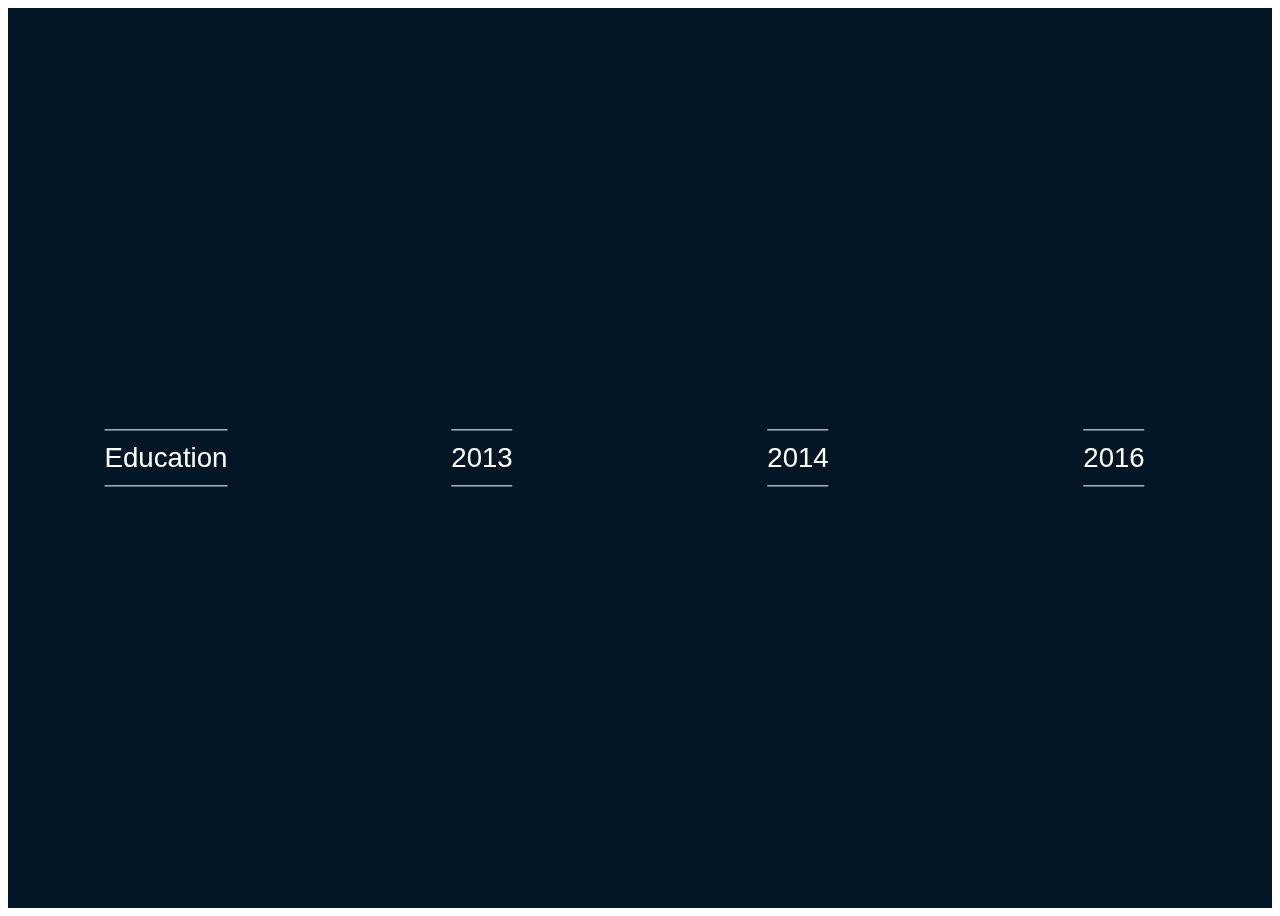
==== resume.html @ 83eec71d "Update resume.html" ====
<!DOCTYPE html>
<html>
<head>
    <title>My Resume</title>
</head>
<style>
body {
  font-family: 'Source Sans Pro',Helvetica Neue,Helvetica,Arial,sans-serif; 
  font-size: 16px;
  line-height: 1.75;
}

#timeline {
  display: flex;
  background-color: #031625;

  &:hover {
    .tl-item {
      width: 23.3333%;
    }
  }
}

.tl-item {
  transform: translate3d(0, 0, 0);
  position: relative;
  width: 25%;
  height: 100vh;
  min-height: 600px;
  color: #fff;
  overflow: hidden;
  transition: width 0.5s ease;
  
  &:before, &:after {
    transform: translate3d(0, 0, 0);
    content: '';
    position: absolute;
    left: 0; top: 0;
    width: 100%; height: 100%;
  }

  &:after {
    background: transparentize(#031625, 0.15);
    opacity: 1;
    transition: opacity 0.5s ease;
  }

  &:before {
    background: linear-gradient(to bottom, rgba(0,0,0,0) 0%,rgba(0,0,0,1) 75%);
    z-index: 1;
    opacity: 0;
    transform: translate3d(0, 0, 0) translateY(50%);
    transition: opacity 0.5s ease, transform 0.5s ease;
  }

  &:hover {
    width: 30% !important;
    
    &:after {
      opacity: 0;
    }

    &:before {
      opacity: 1;
      transform: translate3d(0, 0, 0) translateY(0);
      transition: opacity 1s ease, transform 1s ease 0.25s;
    }
    
    .tl-content {
      opacity: 1;
      transform: translateY(0);
      transition: all 0.75s ease 0.5s;
    }

    .tl-bg {
      filter: grayscale(0);
    }
  }
}

.tl-content {
  transform: translate3d(0, 0, 0) translateY(25px);
  position: relative;
  z-index: 1;
  text-align: center;
  margin: 0 1.618em;
  top: 55%;
  opacity: 0;
  
  h1 {
    font-family: 'Pathway Gothic One',Helvetica Neue,Helvetica,Arial,sans-serif;
    text-transform: uppercase;
    color: #1779cf;
    font-size: 1.44rem;
    font-weight: normal;
  }
}

.tl-year {
  position: absolute;
  top: 50%;
  left: 50%;
  transform: translateX(-50%) translateY(-50%);
  z-index: 1;
  border-top: 1px solid #fff;
  border-bottom: 1px solid #fff;
  
  p {
    font-family: 'Pathway Gothic One',Helvetica Neue,Helvetica,Arial,sans-serif;
    font-size: 1.728rem;
    line-height: 0;
  }
}

.tl-bg {
  transform: translate3d(0, 0, 0);
  position: absolute;
  width: 100%; height: 100%;
  top: 0; left: 0;
  background-size: cover;
  background-position: center center;
  transition: filter 0.5s ease;
  filter: grayscale(100%);
}


</style>
<body>

<section id="timeline">
  
  <div class="tl-item">
    
    <div class="tl-bg" style="background-image: url(https://placeimg.com/801/801/nature)"></div>
    
    <div class="tl-year">
      <p class="f2 heading--sanSerif">Education</p>
    </div>

    <div class="tl-content">
      <h1>Lorem ipsum dolor sit</h1>
      <p>Lorem ipsum dolor sit amet, consectetur adipisicing elit, sed do eiusmod tempor incididunt ut labore et dolore magna aliqua. Ut enim ad minim veniam, quis nostrud exercitation ullamco laboris nisi ut aliquip ex ea commodo consequat. Duis aute irure dolor in reprehenderit in voluptate velit.</p>
    </div>

  </div>

  <div class="tl-item">
    
    <div class="tl-bg" style="background-image: url(https://placeimg.com/802/802/nature)"></div>
    
    <div class="tl-year">
      <p class="f2 heading--sanSerif">2013</p>
    </div>

    <div class="tl-content">
      <h1 class="f3 text--accent ttu">Vestibulum laoreet lorem</h1>
      <p>Suspendisse potenti. Sed sollicitudin eros lorem, eget accumsan risus dictum id. Maecenas dignissim ipsum vel mi rutrum egestas. Donec mauris nibh, facilisis ut hendrerit vel, fringilla sed felis. Morbi sed nisl et arcu.</p>
    </div>

  </div>

  <div class="tl-item">
    
    <div class="tl-bg" style="background-image: url(https://placeimg.com/803/803/nature)"></div>
    
    <div class="tl-year">
      <p class="f2 heading--sanSerif">2014</p>
    </div>

    <div class="tl-content">
      <h1 class="f3 text--accent ttu">Phasellus mauris elit</h1>
      <p>Mauris cursus magna at libero lobortis tempor. Suspendisse potenti. Aliquam interdum vulputate neque sit amet varius. Maecenas ac pulvinar nisi. Fusce vitae nunc ultrices, tristique dolor at, porttitor dolor. Etiam id cursus arcu, in dapibus nibh. Pellentesque non porta leo. Nulla eros odio, egestas quis efficitur vel, pretium sed.</p>
    </div>

  </div>

  <div class="tl-item">
    
    <div class="tl-bg" style="background-image: url(https://placeimg.com/800/800/nature)"></div>
    
    <div class="tl-year">
      <p class="f2 heading--sanSerif">2016</p>
    </div>

    <div class="tl-content">
      <h1 class="f3 text--accent ttu">Mauris vitae nunc elem</h1>
      <p>Suspendisse ac mi at dolor sodales faucibus. Nunc sagittis ornare purus non euismod. Donec vestibulum efficitur tortor, eget efficitur enim facilisis consequat. Vivamus laoreet laoreet elit. Ut ut varius metus, bibendum imperdiet ex. Curabitur diam quam, blandit at risus nec, pulvinar porttitor lorem. Pellentesque dolor elit.</p>
    </div>

  </div>
</section>

    
</body>
</html>
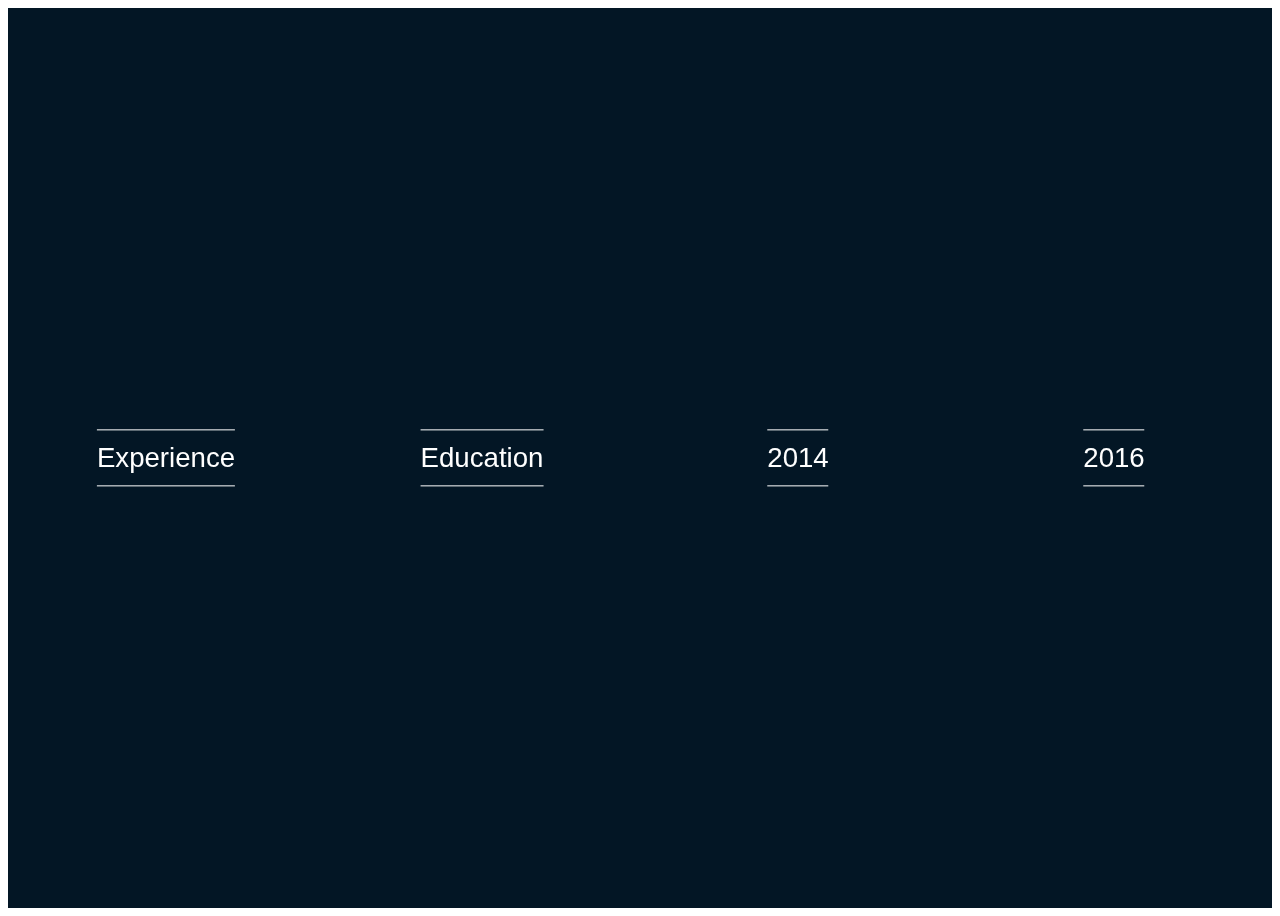
==== commit 11d3492a: "Update resume.html" ====
--- a/resume.html
+++ b/resume.html
@@ -125,8 +125,7 @@
 
 
 </style>
-<body>
-
+<body></body>
 <section id="timeline">
   
   <div class="tl-item">
@@ -134,12 +133,12 @@
     <div class="tl-bg" style="background-image: url(https://placeimg.com/801/801/nature)"></div>
     
     <div class="tl-year">
-      <p class="f2 heading--sanSerif">Education</p>
+      <p class="f2 heading--sanSerif">Experience</p>
     </div>
 
     <div class="tl-content">
       <h1>Lorem ipsum dolor sit</h1>
-      <p>Lorem ipsum dolor sit amet, consectetur adipisicing elit, sed do eiusmod tempor incididunt ut labore et dolore magna aliqua. Ut enim ad minim veniam, quis nostrud exercitation ullamco laboris nisi ut aliquip ex ea commodo consequat. Duis aute irure dolor in reprehenderit in voluptate velit.</p>
+      <p>Under Construction for Experience</p>
     </div>
 
   </div>
@@ -149,12 +148,12 @@
     <div class="tl-bg" style="background-image: url(https://placeimg.com/802/802/nature)"></div>
     
     <div class="tl-year">
-      <p class="f2 heading--sanSerif">2013</p>
+      <p class="f2 heading--sanSerif">Education</p>
     </div>
 
     <div class="tl-content">
       <h1 class="f3 text--accent ttu">Vestibulum laoreet lorem</h1>
-      <p>Suspendisse potenti. Sed sollicitudin eros lorem, eget accumsan risus dictum id. Maecenas dignissim ipsum vel mi rutrum egestas. Donec mauris nibh, facilisis ut hendrerit vel, fringilla sed felis. Morbi sed nisl et arcu.</p>
+      <p>Under Construction for Education</p>
     </div>
 
   </div>
@@ -189,7 +188,4 @@
 
   </div>
 </section>
-
-    
-</body>
 </html>
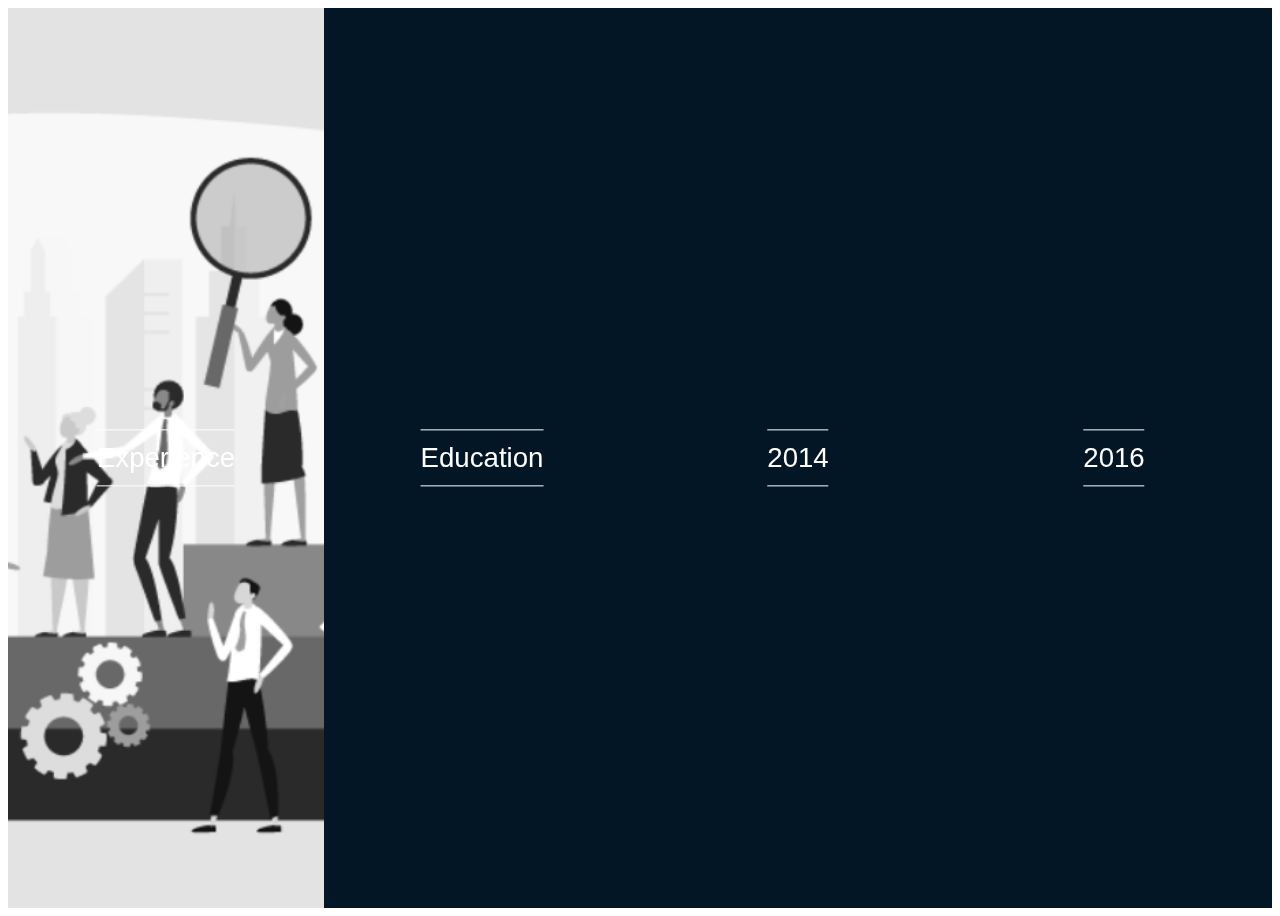
==== commit f46d8f3b: "Update resume.html" ====
--- a/resume.html
+++ b/resume.html
@@ -130,7 +130,7 @@
   
   <div class="tl-item">
     
-    <div class="tl-bg" style="background-image: url(https://placeimg.com/801/801/nature)"></div>
+    <div class="tl-bg" style="background-image: url(experience.PNG)"></div>
     
     <div class="tl-year">
       <p class="f2 heading--sanSerif">Experience</p>
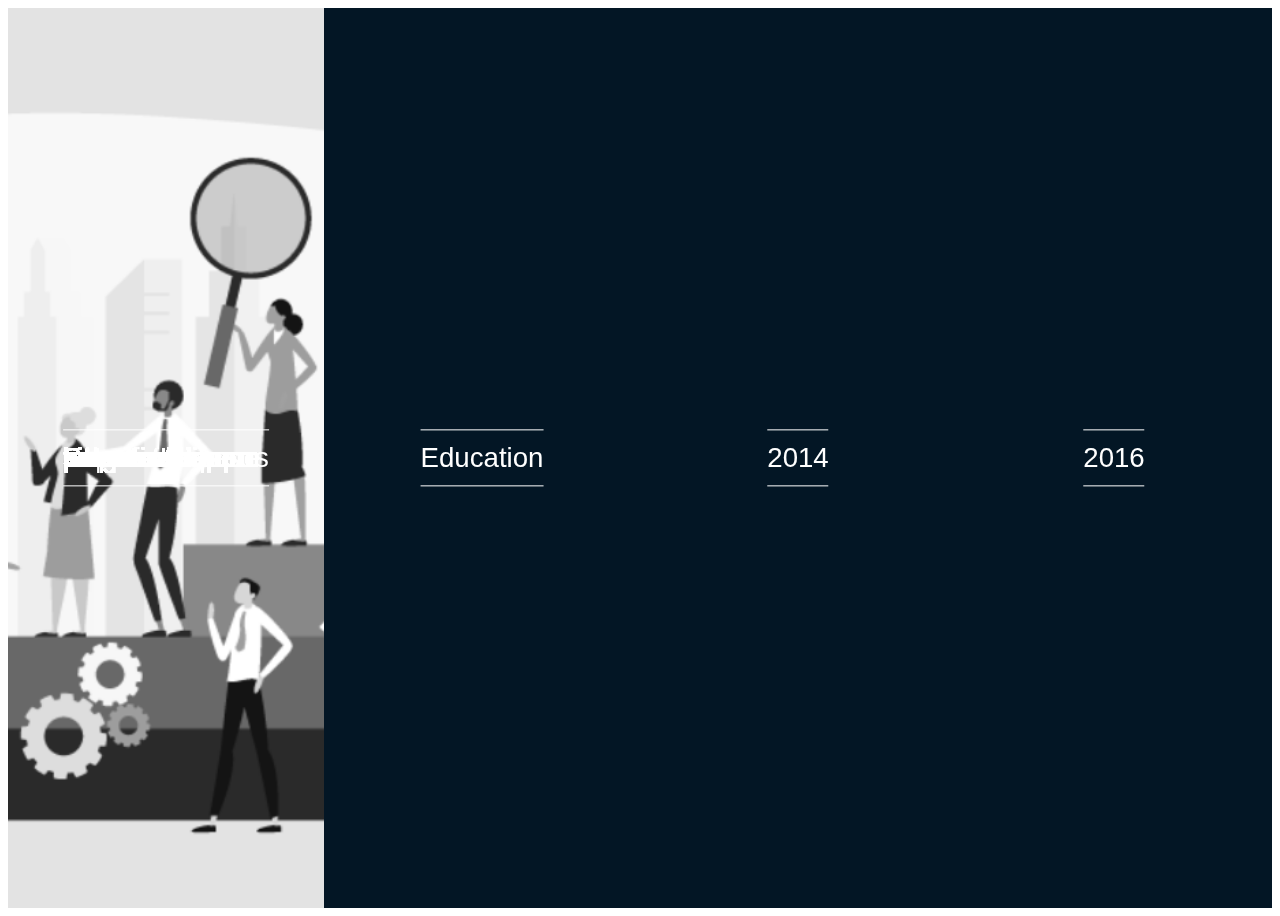
==== commit 341f0068: "Update resume.html" ====
--- a/resume.html
+++ b/resume.html
@@ -133,7 +133,7 @@
     <div class="tl-bg" style="background-image: url(experience.PNG)"></div>
     
     <div class="tl-year">
-      <p class="f2 heading--sanSerif">Experience</p>
+      <p class="f2 heading--sanSerif">Experienceursus magna at libero lobortis tempor. Suspendisse potenti. Aliquam interdum vulputate neque sit amursus magna at libero lobortis tempor. Suspendisse potenti. Aliquam interdum vulputate neque sit amursus magna at libero lobortis tempor. Suspendisse potenti. Aliquam interdum vulputate neque sit amursus magna at libero lobortis tempor. Suspendisse potenti. Aliquam interdum vulputate neque sit amursus magna at libero lobortis tempor. Suspendisse potenti. Aliquam interdum vulputate neque sit amursus magna at libero lobortis tempor. Suspendisse potenti. Aliquam interdum vulputate neque sit amursus magna at libero lobortis tempor. Suspendisse potenti. Aliquam interdum vulputate neque sit amursus magna at libero lobortis tempor. Suspendisse potenti. Aliquam interdum vulputate neque sit amursus magna at libero lobortis tempor. Suspendisse potenti. Aliquam interdum vulputate neque sit amursus magna at libero lobortis tempor. Suspendisse potenti. Aliquam interdum vulputate neque sit amursus magna at libero lobortis tempor. Suspendisse potenti. Aliquam interdum vulputate neque sit amursus magna at libero lobortis tempor. Suspendisse potenti. Aliquam interdum vulputate neque sit amursus magna at libero lobortis tempor. Suspendisse potenti. Aliquam interdum vulputate neque sit amursus magna at libero lobortis tempor. Suspendisse potenti. Aliquam interdum vulputate neque sit amursus magna at libero lobortis tempor. Suspendisse potenti. Aliquam interdum vulputate neque sit amursus magna at libero lobortis tempor. Suspendisse potenti. Aliquam interdum vulputate neque sit amursus magna at libero lobortis tempor. Suspendisse potenti. Aliquam interdum vulputate neque sit amursus magna at libero lobortis tempor. Suspendisse potenti. Aliquam interdum vulputate neque sit amursus magna at libero lobortis tempor. Suspendisse potenti. Aliquam interdum vulputate neque sit am</p>
     </div>
 
     <div class="tl-content">
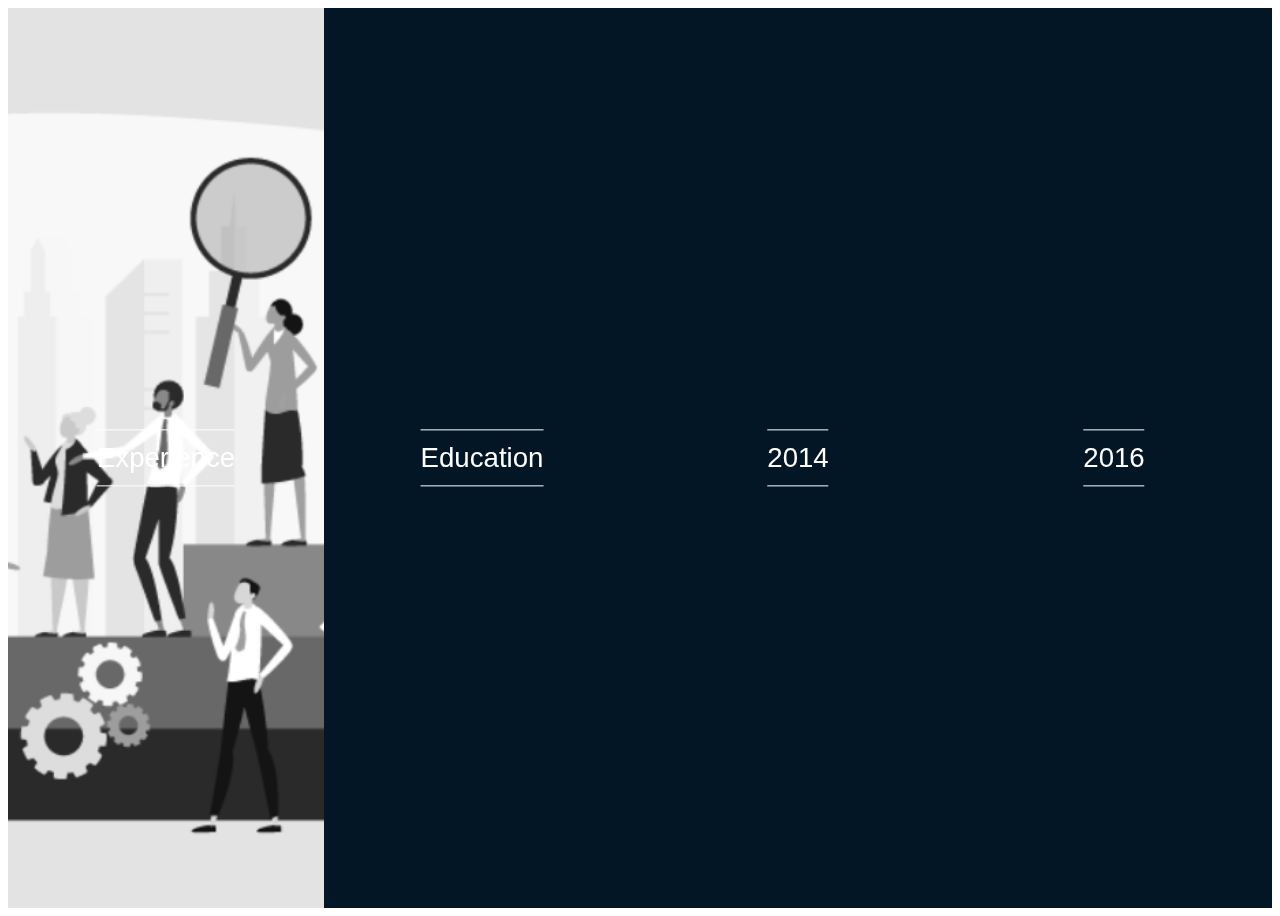
==== commit c48ae7f4: "Update resume.html" ====
--- a/resume.html
+++ b/resume.html
@@ -133,12 +133,12 @@
     <div class="tl-bg" style="background-image: url(experience.PNG)"></div>
     
     <div class="tl-year">
-      <p class="f2 heading--sanSerif">Experienceursus magna at libero lobortis tempor. Suspendisse potenti. Aliquam interdum vulputate neque sit amursus magna at libero lobortis tempor. Suspendisse potenti. Aliquam interdum vulputate neque sit amursus magna at libero lobortis tempor. Suspendisse potenti. Aliquam interdum vulputate neque sit amursus magna at libero lobortis tempor. Suspendisse potenti. Aliquam interdum vulputate neque sit amursus magna at libero lobortis tempor. Suspendisse potenti. Aliquam interdum vulputate neque sit amursus magna at libero lobortis tempor. Suspendisse potenti. Aliquam interdum vulputate neque sit amursus magna at libero lobortis tempor. Suspendisse potenti. Aliquam interdum vulputate neque sit amursus magna at libero lobortis tempor. Suspendisse potenti. Aliquam interdum vulputate neque sit amursus magna at libero lobortis tempor. Suspendisse potenti. Aliquam interdum vulputate neque sit amursus magna at libero lobortis tempor. Suspendisse potenti. Aliquam interdum vulputate neque sit amursus magna at libero lobortis tempor. Suspendisse potenti. Aliquam interdum vulputate neque sit amursus magna at libero lobortis tempor. Suspendisse potenti. Aliquam interdum vulputate neque sit amursus magna at libero lobortis tempor. Suspendisse potenti. Aliquam interdum vulputate neque sit amursus magna at libero lobortis tempor. Suspendisse potenti. Aliquam interdum vulputate neque sit amursus magna at libero lobortis tempor. Suspendisse potenti. Aliquam interdum vulputate neque sit amursus magna at libero lobortis tempor. Suspendisse potenti. Aliquam interdum vulputate neque sit amursus magna at libero lobortis tempor. Suspendisse potenti. Aliquam interdum vulputate neque sit amursus magna at libero lobortis tempor. Suspendisse potenti. Aliquam interdum vulputate neque sit amursus magna at libero lobortis tempor. Suspendisse potenti. Aliquam interdum vulputate neque sit am</p>
+      <p class="f2 heading--sanSerif">Experience</p>
     </div>
 
     <div class="tl-content">
       <h1>Lorem ipsum dolor sit</h1>
-      <p>Under Construction for Experience</p>
+      <p>Under Construction for Experienceursus magna at libero lobortis tempor. Suspendisse potenti. Aliquam interdum vulputate neque sit amursus magna at libero lobortis tempor. Suspendisse potenti. Aliquam interdum vulputate neque sit amursus magna at libero lobortis tempor. Suspendisse potenti. Aliquam interdum vulputate neque sit amursus magna at libero lobortis tempor. Suspendisse potenti. Aliquam interdum vulputate neque sit amursus magna at libero lobortis tempor. Suspendisse potenti. Aliquam interdum vulputate neque sit amursus magna at libero lobortis tempor. Suspendisse potenti. Aliquam interdum vulputate neque sit amursus magna at libero lobortis tempor. Suspendisse potenti. Aliquam interdum vulputate neque sit amursus magna at libero lobortis tempor. Suspendisse potenti. Aliquam interdum vulputate neque sit amursus magna at libero lobortis tempor. Suspendisse potenti. Aliquam interdum vulputate neque sit amursus magna at libero lobortis tempor. Suspendisse potenti. Aliquam interdum vulputate neque sit amursus magna at libero lobortis tempor. Suspendisse potenti. Aliquam interdum vulputate neque sit amursus magna at libero lobortis tempor. Suspendisse potenti. Aliquam interdum vulputate neque sit amursus magna at libero lobortis tempor. Suspendisse potenti. Aliquam interdum vulputate neque sit amursus magna at libero lobortis tempor. Suspendisse potenti. Aliquam interdum vulputate neque sit amursus magna at libero lobortis tempor. Suspendisse potenti. Aliquam interdum vulputate neque sit amursus magna at libero lobortis tempor. Suspendisse potenti. Aliquam interdum vulputate neque sit amursus magna at libero lobortis tempor. Suspendisse potenti. Aliquam interdum vulputate neque sit amursus magna at libero lobortis tempor. Suspendisse potenti. Aliquam interdum vulputate neque sit amursus magna at libero lobortis tempor. Suspendisse potenti. Aliquam interdum vulputate neque sit am</p>
     </div>
 
   </div>
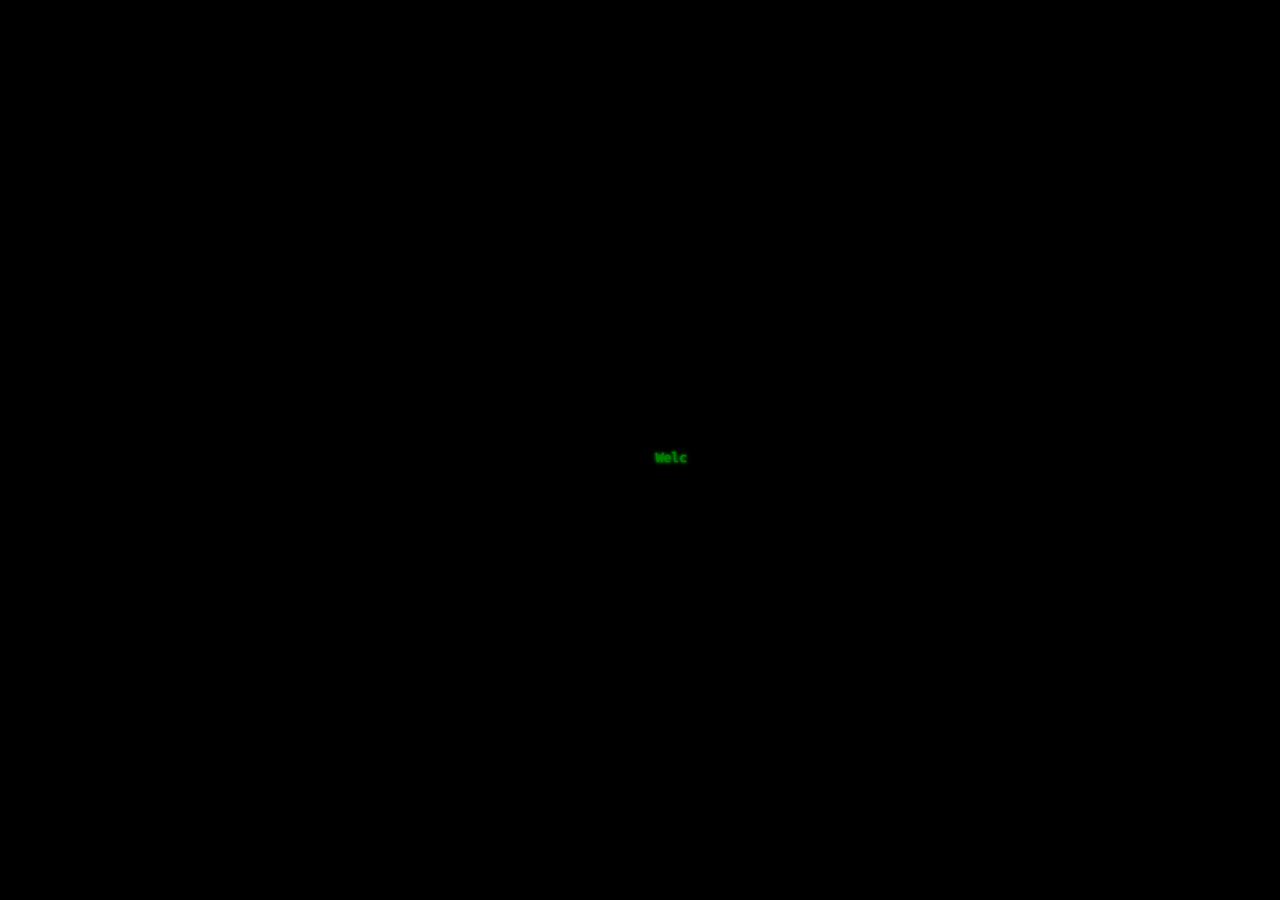
==== commit 9e4ae815: "Update resume.html" ====
--- a/resume.html
+++ b/resume.html
@@ -1,191 +1,62 @@
 <!DOCTYPE html>
-<html>
+<html lang="en">
 <head>
-    <title>My Resume</title>
+    <meta charset="UTF-8">
+    <meta name="viewport" content="width=device-width, initial-scale=1.0">
+    <title>Matrix Text Animation</title>
+    <style>
+        body {
+            font-family: monospace;
+            background-color: black;
+            color: green; /* Matrix green color */
+            overflow: hidden;
+            margin: 0;
+        }
+        #text {
+            position: absolute;
+            top: 50%;
+            left: 50%;
+            transform: translate(-50%, -50%);
+            white-space: pre-wrap;
+            text-align: left-side;
+            text-shadow: 0 0 1px green, 0 0 2px green, 0 0 3px green, 0 0 4px green, 0 0 5px green;
+        }
+    </style>
 </head>
-<style>
-body {
-  font-family: 'Source Sans Pro',Helvetica Neue,Helvetica,Arial,sans-serif; 
-  font-size: 16px;
-  line-height: 1.75;
-}
+<body>
+    <div id="text"></div>
+    <script>
+        var text = `
+        Welcome to My Website.
+		
+        My name is Mohammad Afhamisis. I am currently a researcher, working in
+        Luxembourg Institute of Science and Technology.
+        
+        This page is currently under construction.
+        So, for now, you can check my linkedin profile and contact me.
+        
+        Have a nice day!
+        
+        `;
+        var index = 0;
+        var delay = 50; // Adjust the delay between characters here (in milliseconds)
 
-#timeline {
-  display: flex;
-  background-color: #031625;
-
-  &:hover {
-    .tl-item {
-      width: 23.3333%;
-    }
-  }
-}
-
-.tl-item {
-  transform: translate3d(0, 0, 0);
-  position: relative;
-  width: 25%;
-  height: 100vh;
-  min-height: 600px;
-  color: #fff;
-  overflow: hidden;
-  transition: width 0.5s ease;
-  
-  &:before, &:after {
-    transform: translate3d(0, 0, 0);
-    content: '';
-    position: absolute;
-    left: 0; top: 0;
-    width: 100%; height: 100%;
-  }
-
-  &:after {
-    background: transparentize(#031625, 0.15);
-    opacity: 1;
-    transition: opacity 0.5s ease;
-  }
-
-  &:before {
-    background: linear-gradient(to bottom, rgba(0,0,0,0) 0%,rgba(0,0,0,1) 75%);
-    z-index: 1;
-    opacity: 0;
-    transform: translate3d(0, 0, 0) translateY(50%);
-    transition: opacity 0.5s ease, transform 0.5s ease;
-  }
-
-  &:hover {
-    width: 30% !important;
-    
-    &:after {
-      opacity: 0;
-    }
-
-    &:before {
-      opacity: 1;
-      transform: translate3d(0, 0, 0) translateY(0);
-      transition: opacity 1s ease, transform 1s ease 0.25s;
-    }
-    
-    .tl-content {
-      opacity: 1;
-      transform: translateY(0);
-      transition: all 0.75s ease 0.5s;
-    }
-
-    .tl-bg {
-      filter: grayscale(0);
-    }
-  }
-}
-
-.tl-content {
-  transform: translate3d(0, 0, 0) translateY(25px);
-  position: relative;
-  z-index: 1;
-  text-align: center;
-  margin: 0 1.618em;
-  top: 55%;
-  opacity: 0;
-  
-  h1 {
-    font-family: 'Pathway Gothic One',Helvetica Neue,Helvetica,Arial,sans-serif;
-    text-transform: uppercase;
-    color: #1779cf;
-    font-size: 1.44rem;
-    font-weight: normal;
-  }
-}
-
-.tl-year {
-  position: absolute;
-  top: 50%;
-  left: 50%;
-  transform: translateX(-50%) translateY(-50%);
-  z-index: 1;
-  border-top: 1px solid #fff;
-  border-bottom: 1px solid #fff;
-  
-  p {
-    font-family: 'Pathway Gothic One',Helvetica Neue,Helvetica,Arial,sans-serif;
-    font-size: 1.728rem;
-    line-height: 0;
-  }
-}
-
-.tl-bg {
-  transform: translate3d(0, 0, 0);
-  position: absolute;
-  width: 100%; height: 100%;
-  top: 0; left: 0;
-  background-size: cover;
-  background-position: center center;
-  transition: filter 0.5s ease;
-  filter: grayscale(100%);
-}
-
-
-</style>
-<body></body>
-<section id="timeline">
-  
-  <div class="tl-item">
-    
-    <div class="tl-bg" style="background-image: url(experience.PNG)"></div>
-    
-    <div class="tl-year">
-      <p class="f2 heading--sanSerif">Experience</p>
-    </div>
-
-    <div class="tl-content">
-      <h1>Lorem ipsum dolor sit</h1>
-      <p>Under Construction for Experienceursus magna at libero lobortis tempor. Suspendisse potenti. Aliquam interdum vulputate neque sit amursus magna at libero lobortis tempor. Suspendisse potenti. Aliquam interdum vulputate neque sit amursus magna at libero lobortis tempor. Suspendisse potenti. Aliquam interdum vulputate neque sit amursus magna at libero lobortis tempor. Suspendisse potenti. Aliquam interdum vulputate neque sit amursus magna at libero lobortis tempor. Suspendisse potenti. Aliquam interdum vulputate neque sit amursus magna at libero lobortis tempor. Suspendisse potenti. Aliquam interdum vulputate neque sit amursus magna at libero lobortis tempor. Suspendisse potenti. Aliquam interdum vulputate neque sit amursus magna at libero lobortis tempor. Suspendisse potenti. Aliquam interdum vulputate neque sit amursus magna at libero lobortis tempor. Suspendisse potenti. Aliquam interdum vulputate neque sit amursus magna at libero lobortis tempor. Suspendisse potenti. Aliquam interdum vulputate neque sit amursus magna at libero lobortis tempor. Suspendisse potenti. Aliquam interdum vulputate neque sit amursus magna at libero lobortis tempor. Suspendisse potenti. Aliquam interdum vulputate neque sit amursus magna at libero lobortis tempor. Suspendisse potenti. Aliquam interdum vulputate neque sit amursus magna at libero lobortis tempor. Suspendisse potenti. Aliquam interdum vulputate neque sit amursus magna at libero lobortis tempor. Suspendisse potenti. Aliquam interdum vulputate neque sit amursus magna at libero lobortis tempor. Suspendisse potenti. Aliquam interdum vulputate neque sit amursus magna at libero lobortis tempor. Suspendisse potenti. Aliquam interdum vulputate neque sit amursus magna at libero lobortis tempor. Suspendisse potenti. Aliquam interdum vulputate neque sit amursus magna at libero lobortis tempor. Suspendisse potenti. Aliquam interdum vulputate neque sit am</p>
-    </div>
-
-  </div>
-
-  <div class="tl-item">
-    
-    <div class="tl-bg" style="background-image: url(https://placeimg.com/802/802/nature)"></div>
-    
-    <div class="tl-year">
-      <p class="f2 heading--sanSerif">Education</p>
-    </div>
-
-    <div class="tl-content">
-      <h1 class="f3 text--accent ttu">Vestibulum laoreet lorem</h1>
-      <p>Under Construction for Education</p>
-    </div>
-
-  </div>
-
-  <div class="tl-item">
-    
-    <div class="tl-bg" style="background-image: url(https://placeimg.com/803/803/nature)"></div>
-    
-    <div class="tl-year">
-      <p class="f2 heading--sanSerif">2014</p>
-    </div>
-
-    <div class="tl-content">
-      <h1 class="f3 text--accent ttu">Phasellus mauris elit</h1>
-      <p>Mauris cursus magna at libero lobortis tempor. Suspendisse potenti. Aliquam interdum vulputate neque sit amet varius. Maecenas ac pulvinar nisi. Fusce vitae nunc ultrices, tristique dolor at, porttitor dolor. Etiam id cursus arcu, in dapibus nibh. Pellentesque non porta leo. Nulla eros odio, egestas quis efficitur vel, pretium sed.</p>
-    </div>
-
-  </div>
-
-  <div class="tl-item">
-    
-    <div class="tl-bg" style="background-image: url(https://placeimg.com/800/800/nature)"></div>
-    
-    <div class="tl-year">
-      <p class="f2 heading--sanSerif">2016</p>
-    </div>
-
-    <div class="tl-content">
-      <h1 class="f3 text--accent ttu">Mauris vitae nunc elem</h1>
-      <p>Suspendisse ac mi at dolor sodales faucibus. Nunc sagittis ornare purus non euismod. Donec vestibulum efficitur tortor, eget efficitur enim facilisis consequat. Vivamus laoreet laoreet elit. Ut ut varius metus, bibendum imperdiet ex. Curabitur diam quam, blandit at risus nec, pulvinar porttitor lorem. Pellentesque dolor elit.</p>
-    </div>
-
-  </div>
-</section>
+        function typeText() {
+            var div = document.getElementById('text');
+            div.textContent += text[index];
+            index++;
+            if (index < text.length) {
+                setTimeout(typeText, delay);
+            } else {
+                // Text typing finished, now add the hyperlink
+                var link = document.createElement('a');
+                link.href = 'https://www.linkedin.com/in/mohammad-afhamisis/';
+                link.textContent = 'My LinkedIn Profile';
+                div.appendChild(link);
+            }
+        }
+        typeText();
+    </script>
+</p>
+</body>
 </html>
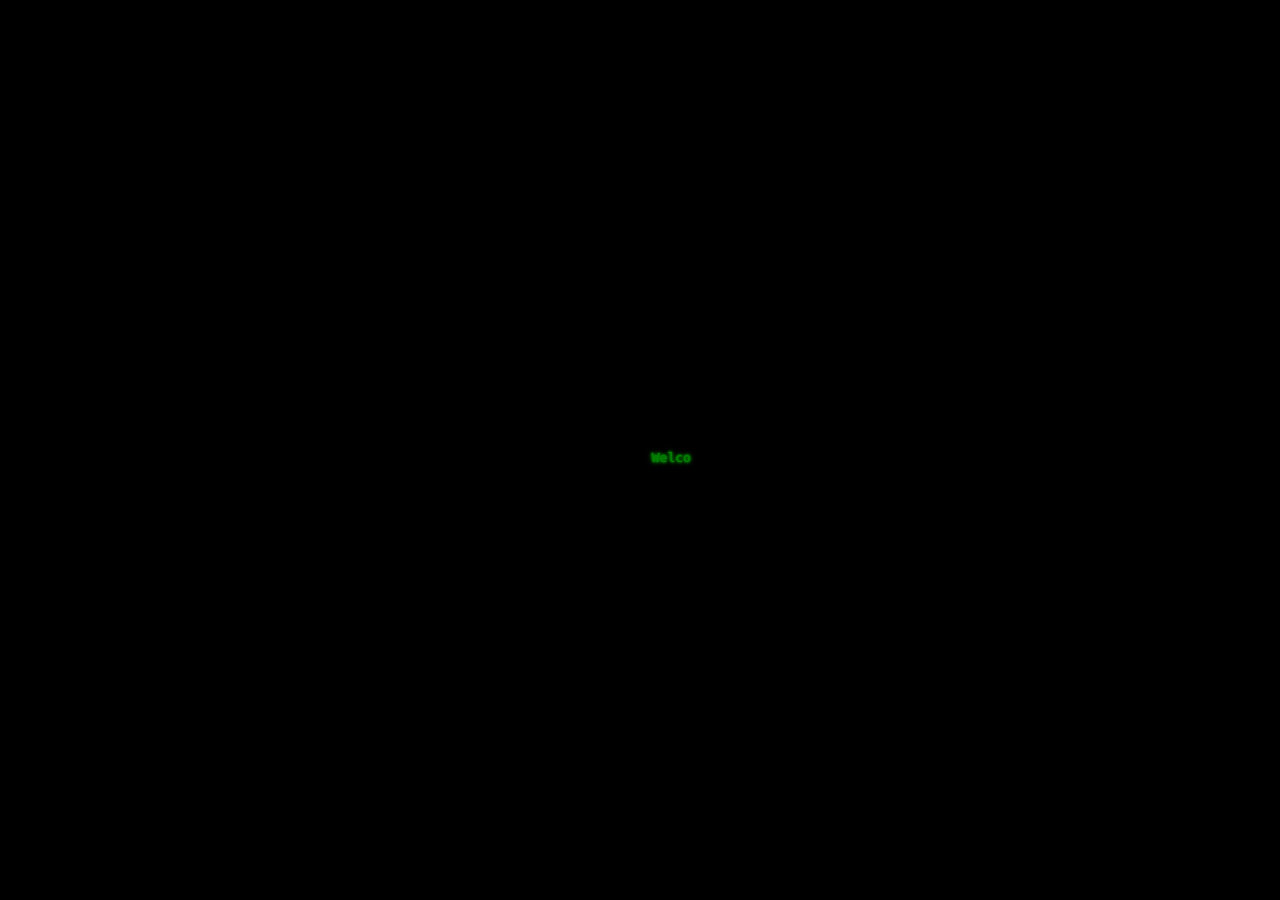
==== commit 19176c1d: "Update resume.html" ====
--- a/resume.html
+++ b/resume.html
@@ -3,7 +3,7 @@
 <head>
     <meta charset="UTF-8">
     <meta name="viewport" content="width=device-width, initial-scale=1.0">
-    <title>Matrix Text Animation</title>
+    <title>Mohammad Afhamisis</title>
     <style>
         body {
             font-family: monospace;
